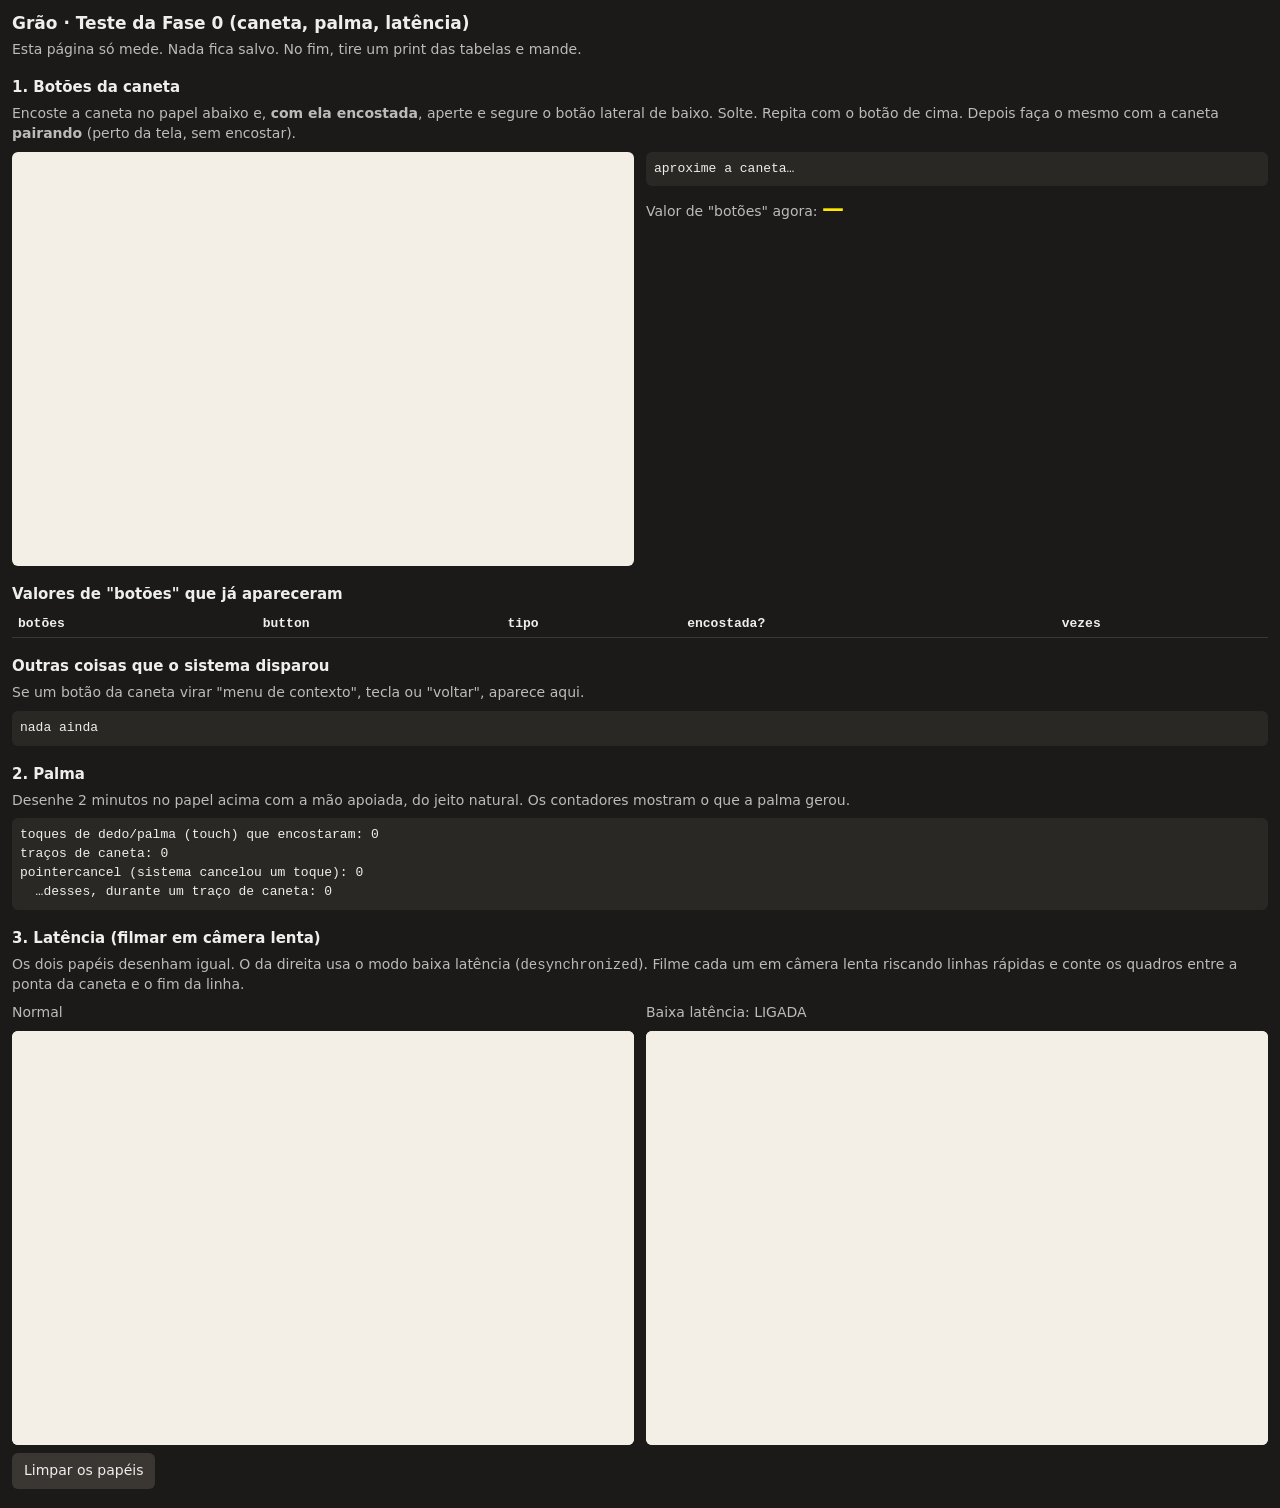
==== teste-caneta.html @ fc5b4c61 "Teste da Fase 0 (teste-caneta.html), HANDOFF com dúvida D1 e docs do chat Co-Authored-By: Claude Opu" ====
<!DOCTYPE html>
<html lang="pt-BR">
<head>
  <meta charset="utf-8">
  <meta name="viewport" content="width=device-width, initial-scale=1, maximum-scale=1, user-scalable=no">
  <title>Grão — teste da caneta (Fase 0)</title>
  <style>
    * { box-sizing: border-box; }
    body { margin: 0; padding: 12px; background: #1b1a18; color: #eee; font: 14px/1.4 system-ui, sans-serif; }
    h1 { font-size: 17px; margin: 0 0 4px; }
    h2 { font-size: 15px; margin: 18px 0 6px; }
    p { margin: 0 0 8px; color: #bbb; }
    .row { display: flex; gap: 12px; flex-wrap: wrap; }
    .col { flex: 1 1 420px; min-width: 0; }
    .pad { position: relative; width: 100%; aspect-ratio: 3 / 2; background: #f3efe6; border-radius: 6px; touch-action: none; }
    .pad canvas { position: absolute; inset: 0; width: 100%; height: 100%; border-radius: 6px; touch-action: none; }
    pre { margin: 0; padding: 8px; background: #2a2825; border-radius: 6px; font: 13px/1.45 monospace; white-space: pre-wrap; }
    table { border-collapse: collapse; width: 100%; font: 13px/1.4 monospace; }
    td, th { border-bottom: 1px solid #3a3733; padding: 4px 6px; text-align: left; }
    button { font: inherit; padding: 8px 12px; border-radius: 6px; border: 0; background: #3a3733; color: #eee; }
    .big { font-size: 22px; font-weight: 700; color: #ffe800; }
  </style>
</head>
<body>
  <h1>Grão · Teste da Fase 0 (caneta, palma, latência)</h1>
  <p>Esta página só mede. Nada fica salvo. No fim, tire um print das tabelas e mande.</p>

  <h2>1. Botões da caneta</h2>
  <p>Encoste a caneta no papel abaixo e, <b>com ela encostada</b>, aperte e segure o botão lateral de baixo. Solte. Repita
    com o botão de cima. Depois faça o mesmo com a caneta <b>pairando</b> (perto da tela, sem encostar).</p>
  <div class="row">
    <div class="col">
      <div class="pad"><canvas id="pad1"></canvas></div>
    </div>
    <div class="col">
      <pre id="live">aproxime a caneta…</pre>
      <p style="margin-top:8px">Valor de "botões" agora: <span class="big" id="btnNow">—</span></p>
    </div>
  </div>
  <h2>Valores de "botões" que já apareceram</h2>
  <table id="seen"><tr><th>botões</th><th>button</th><th>tipo</th><th>encostada?</th><th>vezes</th></tr></table>
  <h2>Outras coisas que o sistema disparou</h2>
  <p>Se um botão da caneta virar "menu de contexto", tecla ou "voltar", aparece aqui.</p>
  <pre id="other">nada ainda</pre>

  <h2>2. Palma</h2>
  <p>Desenhe 2 minutos no papel acima com a mão apoiada, do jeito natural. Os contadores mostram o que a palma gerou.</p>
  <pre id="palm"></pre>

  <h2>3. Latência (filmar em câmera lenta)</h2>
  <p>Os dois papéis desenham igual. O da direita usa o modo baixa latência (<code>desynchronized</code>). Filme cada um em câmera
    lenta riscando linhas rápidas e conte os quadros entre a ponta da caneta e o fim da linha.</p>
  <div class="row">
    <div class="col"><p>Normal</p><div class="pad"><canvas id="padN"></canvas></div></div>
    <div class="col"><p>Baixa latência: <span id="desyncOn">?</span></p><div class="pad"><canvas id="padD"></canvas></div></div>
  </div>
  <p style="margin-top:8px"><button id="clear">Limpar os papéis</button></p>

<script>
const $ = (id) => document.getElementById(id);
const seen = new Map();
const other = [];
const palm = { touchDown: 0, penDown: 0, cancel: 0, cancelDuringPen: 0 };
let penActive = false;

function setupPad(canvas, desync, opaque) {
  const ctx = canvas.getContext('2d', { desynchronized: desync, alpha: !opaque });
  function resize() {
    const r = canvas.getBoundingClientRect();
    canvas.width = Math.round(r.width * devicePixelRatio);
    canvas.height = Math.round(r.height * devicePixelRatio);
    clear();
  }
  function clear() {
    ctx.setTransform(1, 0, 0, 1, 0, 0);
    if (opaque) { ctx.fillStyle = '#f3efe6'; ctx.fillRect(0, 0, canvas.width, canvas.height); }
    else ctx.clearRect(0, 0, canvas.width, canvas.height);
  }
  new ResizeObserver(resize).observe(canvas);
  let last = null;
  canvas.addEventListener('pointerdown', (e) => {
    if (e.pointerType !== 'pen' && e.pointerType !== 'mouse') return;
    try { canvas.setPointerCapture(e.pointerId); } catch {}
    last = pos(e);
  });
  canvas.addEventListener('pointermove', (e) => {
    if (!last || e.buttons === 0) return;
    const evs = e.getCoalescedEvents ? e.getCoalescedEvents() : [e];
    ctx.strokeStyle = (e.buttons & 2) ? '#FF48B0' : (e.buttons & 32) ? '#0078BF' : '#111';
    ctx.lineCap = 'round';
    for (const ev of evs) {
      const p = pos(ev);
      ctx.lineWidth = (2 + 10 * (ev.pressure || 0.5)) * devicePixelRatio;
      ctx.beginPath(); ctx.moveTo(last.x, last.y); ctx.lineTo(p.x, p.y); ctx.stroke();
      last = p;
    }
  });
  const end = () => { last = null; };
  canvas.addEventListener('pointerup', end);
  canvas.addEventListener('pointercancel', end);
  function pos(e) {
    const r = canvas.getBoundingClientRect();
    return { x: (e.clientX - r.left) * devicePixelRatio, y: (e.clientY - r.top) * devicePixelRatio };
  }
  return { ctx, clear };
}

const p1 = setupPad($('pad1'), false, false);
const pN = setupPad($('padN'), false, true);
const pD = setupPad($('padD'), true, true);   // opaco de propósito: no Android o modo baixa latência não tem transparência
$('desyncOn').textContent = pD.ctx.getContextAttributes?.().desynchronized ? 'LIGADA' : 'não disponível';
$('clear').onclick = () => { p1.clear(); pN.clear(); pD.clear(); };

function record(e) {
  if (e.pointerType === 'touch') return;
  const touching = e.pressure > 0 && e.buttons !== 0 && (e.buttons & 1) === 1;
  const key = `${e.buttons}|${e.button}|${e.pointerType}|${touching}`;
  const row = seen.get(key) || { buttons: e.buttons, button: e.button, type: e.pointerType, touching, n: 0 };
  row.n++;
  seen.set(key, row);
  $('btnNow').textContent = e.buttons;
  $('live').textContent = [
    `evento: ${e.type}`,
    `tipo: ${e.pointerType}`,
    `botões (buttons): ${e.buttons}   [${bits(e.buttons)}]`,
    `button: ${e.button}`,
    `pressão: ${e.pressure.toFixed(3)}`,
    `inclinação: x ${e.tiltX}  y ${e.tiltY}`,
    `encostada: ${touching ? 'sim' : 'não (hover)'}`,
  ].join('\n');
}
function bits(b) {
  const names = [];
  if (b & 1) names.push('1 = ponta/primário');
  if (b & 2) names.push('2 = botão lateral (direito)');
  if (b & 4) names.push('4 = meio');
  if (b & 32) names.push('32 = borracha');
  if (b & 8) names.push('8'); if (b & 16) names.push('16');
  return names.join(', ') || 'nenhum';
}
function renderSeen() {
  const rows = [...seen.values()].sort((a, b) => a.buttons - b.buttons);
  $('seen').innerHTML = '<tr><th>botões</th><th>button</th><th>tipo</th><th>encostada?</th><th>vezes</th></tr>' +
    rows.map((r) => `<tr><td>${r.buttons}</td><td>${r.button}</td><td>${r.type}</td><td>${r.touching ? 'sim' : 'não'}</td><td>${r.n}</td></tr>`).join('');
  $('palm').textContent = [
    `toques de dedo/palma (touch) que encostaram: ${palm.touchDown}`,
    `traços de caneta: ${palm.penDown}`,
    `pointercancel (sistema cancelou um toque): ${palm.cancel}`,
    `  …desses, durante um traço de caneta: ${palm.cancelDuringPen}`,
  ].join('\n');
  requestAnimationFrame(renderSeen);
}
requestAnimationFrame(renderSeen);

for (const t of ['pointerdown', 'pointermove', 'pointerup', 'pointerrawupdate']) {
  window.addEventListener(t, record, { capture: true, passive: true });
}
window.addEventListener('pointerdown', (e) => {
  if (e.pointerType === 'touch') palm.touchDown++;
  if (e.pointerType === 'pen') { palm.penDown++; penActive = true; }
}, true);
window.addEventListener('pointerup', (e) => { if (e.pointerType === 'pen') penActive = false; }, true);
window.addEventListener('pointercancel', (e) => {
  palm.cancel++;
  if (penActive || e.pointerType === 'pen') palm.cancelDuringPen++;
  note(`pointercancel (${e.pointerType})`);
}, true);

function note(msg) {
  other.unshift(`${new Date().toLocaleTimeString()}  ${msg}`);
  other.length = Math.min(other.length, 15);
  $('other').textContent = other.join('\n');
}
window.addEventListener('contextmenu', (e) => { e.preventDefault(); note(`menu de contexto (button ${e.button}, tipo ${e.pointerType ?? '?'})`); }, true);
window.addEventListener('auxclick', (e) => note(`auxclick (button ${e.button})`), true);
window.addEventListener('keydown', (e) => { note(`tecla: key="${e.key}" code="${e.code}"`); }, true);
window.addEventListener('popstate', () => note('voltar (popstate)'));
history.pushState(null, '', location.href); // para perceber se um botão vira "voltar"
</script>
</body>
</html>
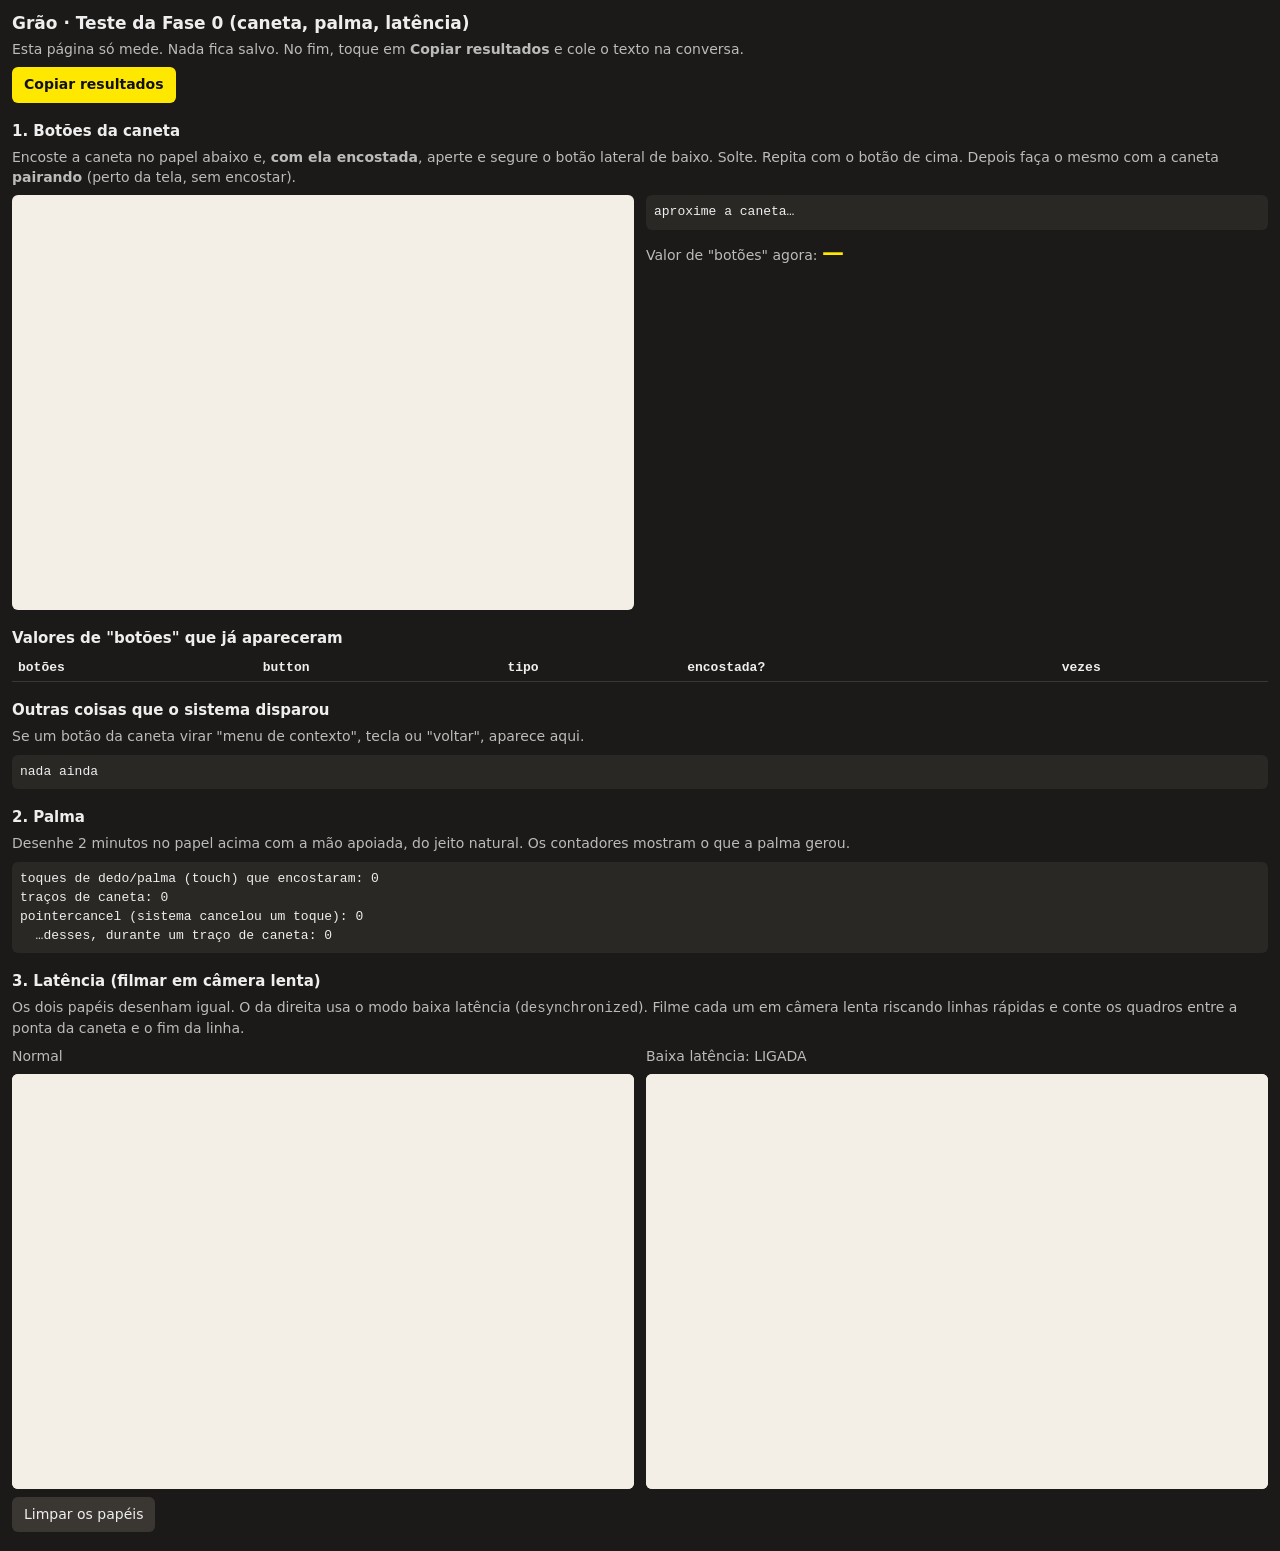
==== commit 73cc8dfb: "v0.2 (prévia b5): papel em tela cheia e roda de canto (#001–#006), textos e ADR-002 (#007) Co-Author" ====
--- a/teste-caneta.html
+++ b/teste-caneta.html
@@ -23,7 +23,8 @@
 </head>
 <body>
   <h1>Grão · Teste da Fase 0 (caneta, palma, latência)</h1>
-  <p>Esta página só mede. Nada fica salvo. No fim, tire um print das tabelas e mande.</p>
+  <p>Esta página só mede. Nada fica salvo. No fim, toque em <b>Copiar resultados</b> e cole o texto na conversa.</p>
+  <p><button id="copy" style="background:#ffe800;color:#111;font-weight:700">Copiar resultados</button> <span id="copied"></span></p>
 
   <h2>1. Botões da caneta</h2>
   <p>Encoste a caneta no papel abaixo e, <b>com ela encostada</b>, aperte e segure o botão lateral de baixo. Solte. Repita
@@ -166,6 +167,29 @@
   note(`pointercancel (${e.pointerType})`);
 }, true);
 
+// Junta tudo num texto para colar na conversa (o tablet não tem console).
+$('copy').onclick = async () => {
+  const rows = [...seen.values()].sort((a, b) => a.buttons - b.buttons)
+    .map((r) => `  botões=${r.buttons}  button=${r.button}  tipo=${r.type}  encostada=${r.touching ? 'sim' : 'não'}  vezes=${r.n}`);
+  const text = [
+    `Grão · Teste da Fase 0 · ${new Date().toLocaleString('pt-BR')}`,
+    `navegador: ${navigator.userAgent}`,
+    `baixa latência no papel da direita: ${$('desyncOn').textContent}`,
+    '', 'Valores de "botões":', ...(rows.length ? rows : ['  nenhum']),
+    '', 'Eventos do sistema:', $('other').textContent,
+    '', 'Palma:', $('palm').textContent,
+    '', 'Latência (preencher à mão):', '  normal: ___ quadros · sensação _/5', '  baixa latência: ___ quadros · sensação _/5',
+  ].join('\n');
+  try { await navigator.clipboard.writeText(text); $('copied').textContent = 'Copiado'; }
+  catch {
+    // sem permissão de área de transferência: mostra o texto para copiar à mão
+    const ta = document.createElement('textarea');
+    ta.value = text; ta.style.cssText = 'width:100%;height:240px;margin-top:8px';
+    $('copy').after(ta); ta.select();
+    $('copied').textContent = 'Selecione o texto abaixo e copie';
+  }
+};
+
 function note(msg) {
   other.unshift(`${new Date().toLocaleTimeString()}  ${msg}`);
   other.length = Math.min(other.length, 15);
